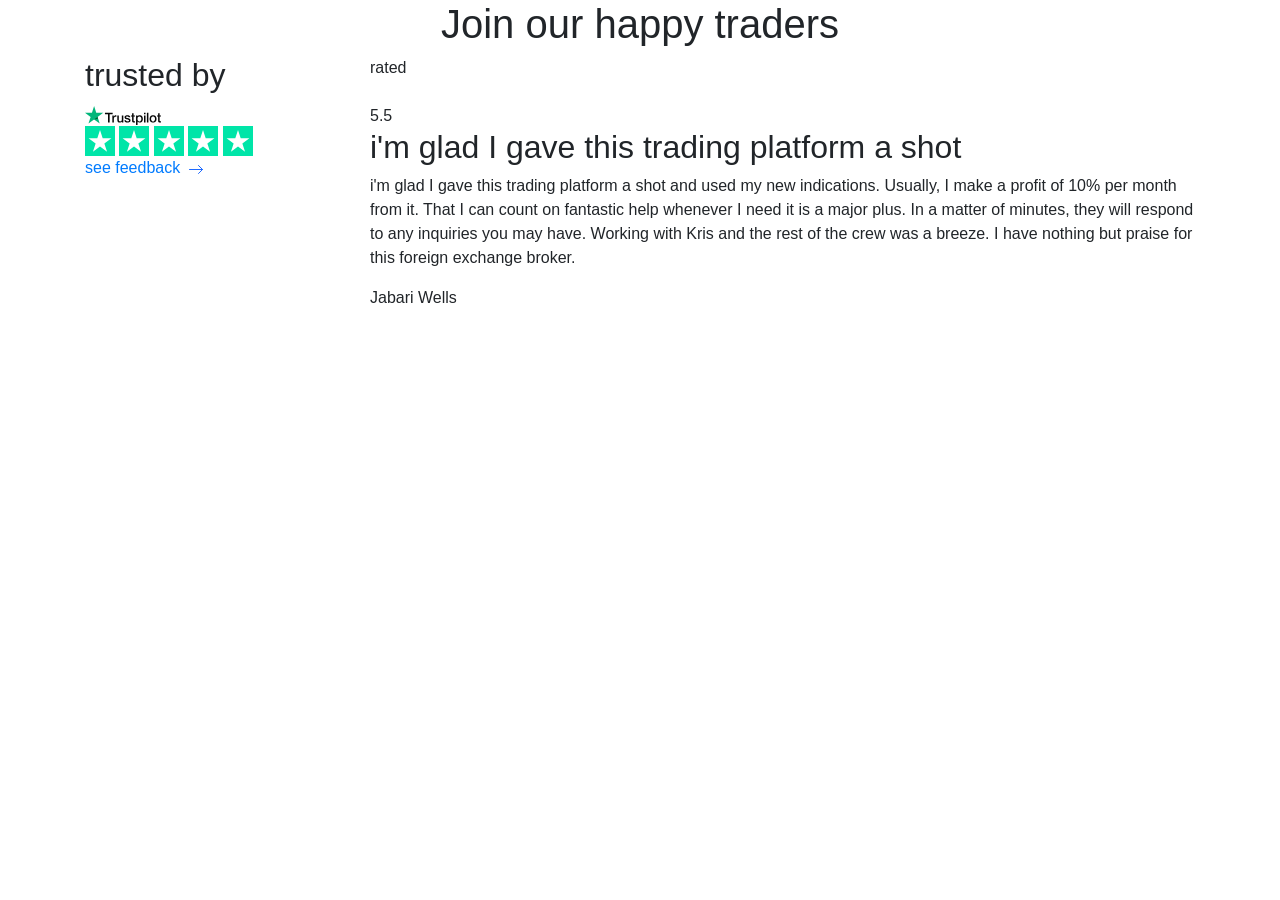
==== index.html @ 8ceee466 "test2" ====
<!DOCTYPE html>
<html lang="en">
<head>
    <meta charset="UTF-8">
    <meta http-equiv="X-UA-Compatible" content="IE=edge">
    <meta name="viewport" content="width=device-width, initial-scale=1.0">
    <title>Document</title>

    <link rel="stylesheet" href="https://cdn.jsdelivr.net/npm/bootstrap@4.6.2/dist/css/bootstrap.min.css"
    integrity="sha384-xOolHFLEh07PJGoPkLv1IbcEPTNtaed2xpHsD9ESMhqIYd0nLMwNLD69Npy4HI+N" crossorigin="anonymous" />

  <link rel="stylesheet" href="/owl.carousel.min.css">
  <link rel="stylesheet" href="/owl.theme.default.css">
  <link rel="stylesheet" href="css/style.css"/>
 
<body>


    
  <!--TESTIMONIALS-->
  <section class="main-testimonials section-padding">
    <header class="main-testimonials__header text-center container">
      <h1 class="main-testimonials__title">Join our <span class="accent-gradient-color">happy traders</span></h1>
    </header>

    <div class="container">
      <div class="row ">
        <div class="col-lg-3 col-md-4 order-xl-0 order-lg-0 order-md-0 order-1">
          <div class="main-testimonials__trustpilot">
            <h2 class="main-testimonials__trustpilot__title">
              trusted by
            </h2>


            <div class="main-testimonials__trustpilot-wrapper">
              <a class="main-testimonials__trustpilot-logo" href="#">
                <img src="./img/logo-trustpilot.svg" alt="logo company trustpilot" width="76" height="19">
              </a>

              <div class="main-testimonials__trustpilot-rating">
                <svg class="main-testimonials__trustpilot-icon" width="30" height="30" viewBox="0 0 30 30" fill="none"
                  xmlns="http://www.w3.org/2000/svg">
                  <rect width="30" height="30" fill="#00E5A8" />
                  <path
                    d="M15 4L17.6942 12.2918H26.4127L19.3593 17.4164L22.0534 25.7082L15 20.5836L7.94658 25.7082L10.6407 17.4164L3.58732 12.2918H12.3058L15 4Z"
                    fill="white" />
                </svg>
                <svg class="main-testimonials__trustpilot-icon" width="30" height="30" viewBox="0 0 30 30" fill="none"
                  xmlns="http://www.w3.org/2000/svg">
                  <rect width="30" height="30" fill="#00E5A8" />
                  <path
                    d="M15 4L17.6942 12.2918H26.4127L19.3593 17.4164L22.0534 25.7082L15 20.5836L7.94658 25.7082L10.6407 17.4164L3.58732 12.2918H12.3058L15 4Z"
                    fill="white" />
                </svg>
                <svg class="main-testimonials__trustpilot-icon" width="30" height="30" viewBox="0 0 30 30" fill="none"
                  xmlns="http://www.w3.org/2000/svg">
                  <rect width="30" height="30" fill="#00E5A8" />
                  <path
                    d="M15 4L17.6942 12.2918H26.4127L19.3593 17.4164L22.0534 25.7082L15 20.5836L7.94658 25.7082L10.6407 17.4164L3.58732 12.2918H12.3058L15 4Z"
                    fill="white" />
                </svg>
                <svg class="main-testimonials__trustpilot-icon" width="30" height="30" viewBox="0 0 30 30" fill="none"
                  xmlns="http://www.w3.org/2000/svg">
                  <rect width="30" height="30" fill="#00E5A8" />
                  <path
                    d="M15 4L17.6942 12.2918H26.4127L19.3593 17.4164L22.0534 25.7082L15 20.5836L7.94658 25.7082L10.6407 17.4164L3.58732 12.2918H12.3058L15 4Z"
                    fill="white" />
                </svg>
                <svg class="main-testimonials__trustpilot-icon" width="30" height="30" viewBox="0 0 30 30" fill="none"
                  xmlns="http://www.w3.org/2000/svg">
                  <rect width="30" height="30" fill="#00E5A8" />
                  <path
                    d="M15 4L17.6942 12.2918H26.4127L19.3593 17.4164L22.0534 25.7082L15 20.5836L7.94658 25.7082L10.6407 17.4164L3.58732 12.2918H12.3058L15 4Z"
                    fill="white" />
                </svg>
              </div>

            </div>

            <a class="main-testimonials__trustpilot-link" href="#">see feedback

              <svg class="main-testimonials__trustpilot-arrow-right" width="21" height="21" viewBox="0 0 21 21"
                fill="none" xmlns="http://www.w3.org/2000/svg">
                <path d="M13.5 6.49707L17.5 10.4991L13.5 14.5001" stroke="#1E6AFF" stroke-linecap="round"
                  stroke-linejoin="round" />
                <path d="M4.5 10.5H17.5" stroke="#1E6AFF" stroke-linecap="round" stroke-linejoin="round" />
              </svg>

            </a>
          </div>

        </div>

        <div class="col-lg-9 col-md-8 order-xl-1 order-lg-1 order-md-1 order-0">
          <div class="main-testimonials__feedback owl-theme owl-carousel owl-drag">
            <div class="main-testimonials__slide">

              <div class="main-testimonials__slide-rating">
                <span class="main-testimonials__slide-rating-text">rated</span>
                <div class="main-testimonials__slide-stars">
                  <svg width="16" height="16">
                    <use href="/symbol-defs.svg#icon-star-gold"></use>
                  </svg>
                  <svg width="16" height="16">
                    <use href="/symbol-defs.svg#icon-star-gold"></use>
                  </svg>
                  <svg width="16" height="16">
                    <use href="/symbol-defs.svg#icon-star-gold"></use>
                  </svg>
                  <svg width="16" height="16">
                    <use href="/symbol-defs.svg#icon-star-gold"></use>
                  </svg>
                  <svg width="16" height="16">
                    <use href="/symbol-defs.svg#icon-star-gold"></use>
                  </svg>


                </div>
                <span class="main-testimonials__slide-grade">5.5</span>
              </div>

              <div class="main-testimonials__slide-header mb-2">

                <h2 class="main-testimonials__slide-title">
                  i'm glad I gave this trading platform a shot
                </h2>
              </div>

              <div class="main-testimonials__slide-body">
                <p class="main-testimonials__slide-text">
                  i'm glad I gave this trading platform a shot and used my new indications. Usually, I make a profit of
                  10%
                  per month from it. That I can count on fantastic help whenever I need it is a major plus. In a matter
                  of
                  minutes, they will respond to any inquiries you may have. Working with Kris and the rest of the crew
                  was
                  a breeze. I have nothing but praise for this foreign exchange broker.
                </p>
                <p class="main-testimonials__user-name mb-2">Jabari Wells</p>
              </div>

            </div>

            <div class="main-testimonials__slide">
              <div class="main-testimonials__slide-rating">
                <span class="main-testimonials__slide-rating-text">rated</span>
                <div class="main-testimonials__slide-stars">
                  <svg width="16" height="16">
                    <use href="/symbol-defs.svg#icon-star-gold"></use>
                  </svg>
                  <svg width="16" height="16">
                    <use href="/symbol-defs.svg#icon-star-gold"></use>
                  </svg>
                  <svg width="16" height="16">
                    <use href="/symbol-defs.svg#icon-star-gold"></use>
                  </svg>
                  <svg width="16" height="16">
                    <use href="/symbol-defs.svg#icon-star-gold"></use>
                  </svg>
                  <svg width="16" height="16">
                    <use href="/symbol-defs.svg#icon-star-gold"></use>
                  </svg>


                </div>
                <span class="main-testimonials__slide-grade">5.5</span>
              </div>

              <div class="main-testimonials__slide-header mb-2">
                <h2 class="main-testimonials__slide-title">
                  i'm glad I gave this trading platform a shot
                </h2>

              </div>

              <div class="main-testimonials__slide-body">
                <p class="main-testimonials__slide-text">
                  It offers great services and tools.
                  I used it for about three or four months and enjoyed it well, but I ran into some issues that
                  shouldn't
                  be on such a platform. My problems were with customer service, they didn't respond quickly when I
                  needed
                  them and the problem wasn't properly resolved. The second problem is that the withdrawals were good in
                  the beginning. I hope that such a wonderful winning platform will solve these problems.
                </p>
                <p class="main-testimonials__user-name mb-2">Marquis Clarke</p>
              </div>
            </div>

            <div class="main-testimonials__slide">
              <div class="main-testimonials__slide-rating">
                <span class="main-testimonials__slide-rating-text">rated</span>
                <div class="main-testimonials__slide-stars">
                  <svg width="16" height="16">
                    <use href="/symbol-defs.svg#icon-star-gold"></use>
                  </svg>
                  <svg width="16" height="16">
                    <use href="/symbol-defs.svg#icon-star-gold"></use>
                  </svg>
                  <svg width="16" height="16">
                    <use href="/symbol-defs.svg#icon-star-gold"></use>
                  </svg>
                  <svg width="16" height="16">
                    <use href="/symbol-defs.svg#icon-star-gold"></use>
                  </svg>
                  <svg width="16" height="16">
                    <use href="/symbol-defs.svg#icon-star-gold"></use>
                  </svg>


                </div>
                <span class="main-testimonials__slide-grade">5.5</span>
              </div>

              <div class="main-testimonials__slide-header mb-2">
                <h2 class="main-testimonials__slide-title">
                  Excellent trading platform.
                </h2>
              </div>

              <div class="main-testimonials__slide-body">
                <p class="main-testimonials__slide-text">
                  Especially appropriate for beginners. In the social trading system, you select a trader or traders,
                  link
                  to the account, and all of the traders are copied to your account. Of course, commissions are levied
                  on
                  such transactions. But it's worthwhile. All expenditures are covered by the profit gained from
                  duplicating trades on the platform)).
                </p>
                <p class="main-testimonials__user-name mb-2">Annabelle Adams</p>
              </div>
            </div>

            <div class="main-testimonials__slide">
              <div class="main-testimonials__slide-rating">
                <span class="main-testimonials__slide-rating-text">rated</span>
                <div class="main-testimonials__slide-stars">
                  <svg width="16" height="16">
                    <use href="/symbol-defs.svg#icon-star-gold"></use>
                  </svg>
                  <svg width="16" height="16">
                    <use href="/symbol-defs.svg#icon-star-gold"></use>
                  </svg>
                  <svg width="16" height="16">
                    <use href="/symbol-defs.svg#icon-star-gold"></use>
                  </svg>
                  <svg width="16" height="16">
                    <use href="/symbol-defs.svg#icon-star-gold"></use>
                  </svg>
                  <svg width="16" height="16">
                    <use href="/symbol-defs.svg#icon-star-gold"></use>
                  </svg>


                </div>
                <span class="main-testimonials__slide-grade">5.5</span>
              </div>

              <div class="main-testimonials__slide-header mb-2">
                <h2 class="main-testimonials__slide-title">
                  I'm happy with its services.
                </h2>
              </div>

              <div class="main-testimonials__slide-body">
                <p class="main-testimonials__slide-text">

                  I'm happy with its services, which include a state-of-the-art trading platform and an account manager
                  who is always available to help traders with advice and technical services.
                </p>
                <p class="main-testimonials__user-name mb-2">Matthew</p>
              </div>
            </div>

            <div class="main-testimonials__slide">

              <div class="main-testimonials__slide-rating">
                <span class="main-testimonials__slide-rating-text">rated</span>
                <div class="main-testimonials__slide-stars">
                  <svg width="16" height="16">
                    <use href="/symbol-defs.svg#icon-star-gold"></use>
                  </svg>
                  <svg width="16" height="16">
                    <use href="/symbol-defs.svg#icon-star-gold"></use>
                  </svg>
                  <svg width="16" height="16">
                    <use href="/symbol-defs.svg#icon-star-gold"></use>
                  </svg>
                  <svg width="16" height="16">
                    <use href="/symbol-defs.svg#icon-star-gold"></use>
                  </svg>
                  <svg width="16" height="16">
                    <use href="/symbol-defs.svg#icon-star-gold"></use>
                  </svg>


                </div>
                <span class="main-testimonials__slide-grade">5.5</span>
              </div>

              <div class="main-testimonials__slide-header mb-2">
                <h2 class="main-testimonials__slide-title">
                  pro analytics
                </h2>
  
              </div>

              <div class="main-testimonials__slide-body">
                <p class="main-testimonials__slide-text">

                  I have two accounts here, I use one to test different strategies I can find, and the other one I use to
                  trade manually. The spread is pretty good, it works for my strategy. The most important thing for me is
                  the ability to withdraw my profit which they have allowed me to do irrespective of the amount, with no
                  delays
                </p>
                <p class="main-testimonials__user-name mb-2">Christopher Lee</p>
              </div>
 
            </div>

            <div class="main-testimonials__slide">
              <div class="main-testimonials__slide-rating">
                <span class="main-testimonials__slide-rating-text">rated</span>
                <div class="main-testimonials__slide-stars">
                  <svg width="16" height="16">
                    <use href="/symbol-defs.svg#icon-star-gold"></use>
                  </svg>
                  <svg width="16" height="16">
                    <use href="/symbol-defs.svg#icon-star-gold"></use>
                  </svg>
                  <svg width="16" height="16">
                    <use href="/symbol-defs.svg#icon-star-gold"></use>
                  </svg>
                  <svg width="16" height="16">
                    <use href="/symbol-defs.svg#icon-star-gold"></use>
                  </svg>
                  <svg width="16" height="16">
                    <use href="/symbol-defs.svg#icon-star-gold"></use>
                  </svg>


                </div>
                <span class="main-testimonials__slide-grade">5.5</span>
              </div>
          
              <div class="main-testimonials__slide-header mb-2">
                <h2 class="main-testimonials__slide-title">
                  Adro is the best
                </h2>
              </div>
         
              <div class="main-testimonials__slide-body">
                <p class="main-testimonials__slide-text">
                  Bitcoin is not a luxury, it is a necessity for survival of our society...Adro is the best way to play
                  this trend. Being a Bitcoin trader, I know how difficult it is to move the market up or down and Adro
                  will definitely help you with this.
                </p>
                <p class="main-testimonials__user-name mb-2">Nicolò Orlando</p>
              </div>
            </div>

            <div class="main-testimonials__slide">
              <div class="main-testimonials__slide-rating">
                <span class="main-testimonials__slide-rating-text">rated</span>
                <div class="main-testimonials__slide-stars">
                  <svg width="16" height="16">
                    <use href="/symbol-defs.svg#icon-star-gold"></use>
                  </svg>
                  <svg width="16" height="16">
                    <use href="/symbol-defs.svg#icon-star-gold"></use>
                  </svg>
                  <svg width="16" height="16">
                    <use href="/symbol-defs.svg#icon-star-gold"></use>
                  </svg>
                  <svg width="16" height="16">
                    <use href="/symbol-defs.svg#icon-star-gold"></use>
                  </svg>
                  <svg width="16" height="16">
                    <use href="/symbol-defs.svg#icon-star-gold"></use>
                  </svg>


                </div>
                <span class="main-testimonials__slide-grade">5.5</span>
              </div>

              <div class="main-testimonials__slide-header mb-2">
                          
              <h2 class="main-testimonials__slide-title">
                Highly recommended!
              </h2>
              </div>
          
              <div class="main-testimonials__slide-body">
                <p class="main-testimonials__slide-text">
                  I really like the conditions offered and the company`s attitude toward clients.
                </p>
                <p class="main-testimonials__user-name mb-2">Aamiyah Suttle</p>
              </div>

             
            </div>
            
            <div class="main-testimonials__slide">
              <div class="main-testimonials__slide-rating">
                <span class="main-testimonials__slide-rating-text">rated</span>
                <div class="main-testimonials__slide-stars">
                  <svg width="16" height="16">
                    <use href="/symbol-defs.svg#icon-star-gold"></use>
                  </svg>
                  <svg width="16" height="16">
                    <use href="/symbol-defs.svg#icon-star-gold"></use>
                  </svg>
                  <svg width="16" height="16">
                    <use href="/symbol-defs.svg#icon-star-gold"></use>
                  </svg>
                  <svg width="16" height="16">
                    <use href="/symbol-defs.svg#icon-star-gold"></use>
                  </svg>
                  <svg width="16" height="16">
                    <use href="/symbol-defs.svg#icon-star-gold"></use>
                  </svg>


                </div>
                <span class="main-testimonials__slide-grade">5.5</span>
              </div>

              <div class="main-testimonials__slide-header mb-2">
                   
              <h2 class="main-testimonials__slide-title">
                Amazing
              </h2>
              </div>
          

              <div class="main-testimonials__slide-body">
                <p class="main-testimonials__slide-text">
                  AdroFx offers the best service on the market, had no problems here so far.
                </p>
                <p class="main-testimonials__user-name mb-2">lidkase dlakova</p>
              </div>
            </div>
          </div>
        </div>
      </div>
    </div>
  </section>




    

  <script src="https://cdnjs.cloudflare.com/ajax/libs/jquery/3.6.0/jquery.min.js"></script>

  <script src="https://cdn.jsdelivr.net/npm/bootstrap@4.5.3/dist/js/bootstrap.min.js"
    integrity="sha384-w1Q4orYjBQndcko6MimVbzY0tgp4pWB4lZ7lr30WKz0vr/aWKhXdBNmNb5D92v7s"
    crossorigin="anonymous"></script>

  <script src="/owl.carousel.min.js"></script>
  <script>
    $(document).ready(function () {
      $(".owl-carousel").owlCarousel({
        items: 1,
        autoplay: true,
        nav: true,
        autoplayTimeout: 5000,
        autoplayHoverPause: true,
        URLhashListener: true,
        autoplayHoverPause: true,
        startPosition: "URLHash",
        dots: false,
        margin: 20,
        navText: [
          "<span role='img' class='feedback-carousel arrow-left-short'></span>",
          "<span role='img' class='feedback-carousel arrow-right-short'></span>",
        ],
        responsive: {
          0: {
            items: 1,
            nav: false,
            dots: true,
          },

          320: {
            items: 1,
            nav: false,
            dots: true,
          },

          575: {
            items: 1,
            nav: false,
            dots: true,
          },

          768: {
            items: 1,
            nav: false,
            dots: true,
          },

          991: {
            items: 1,
            nav: false,
            dots: true,
          },

          1024: {
            items: 1,
            nav: true,
            dots: false,
          }

        },
      });

    })



  </script>
    
</body>
</html>
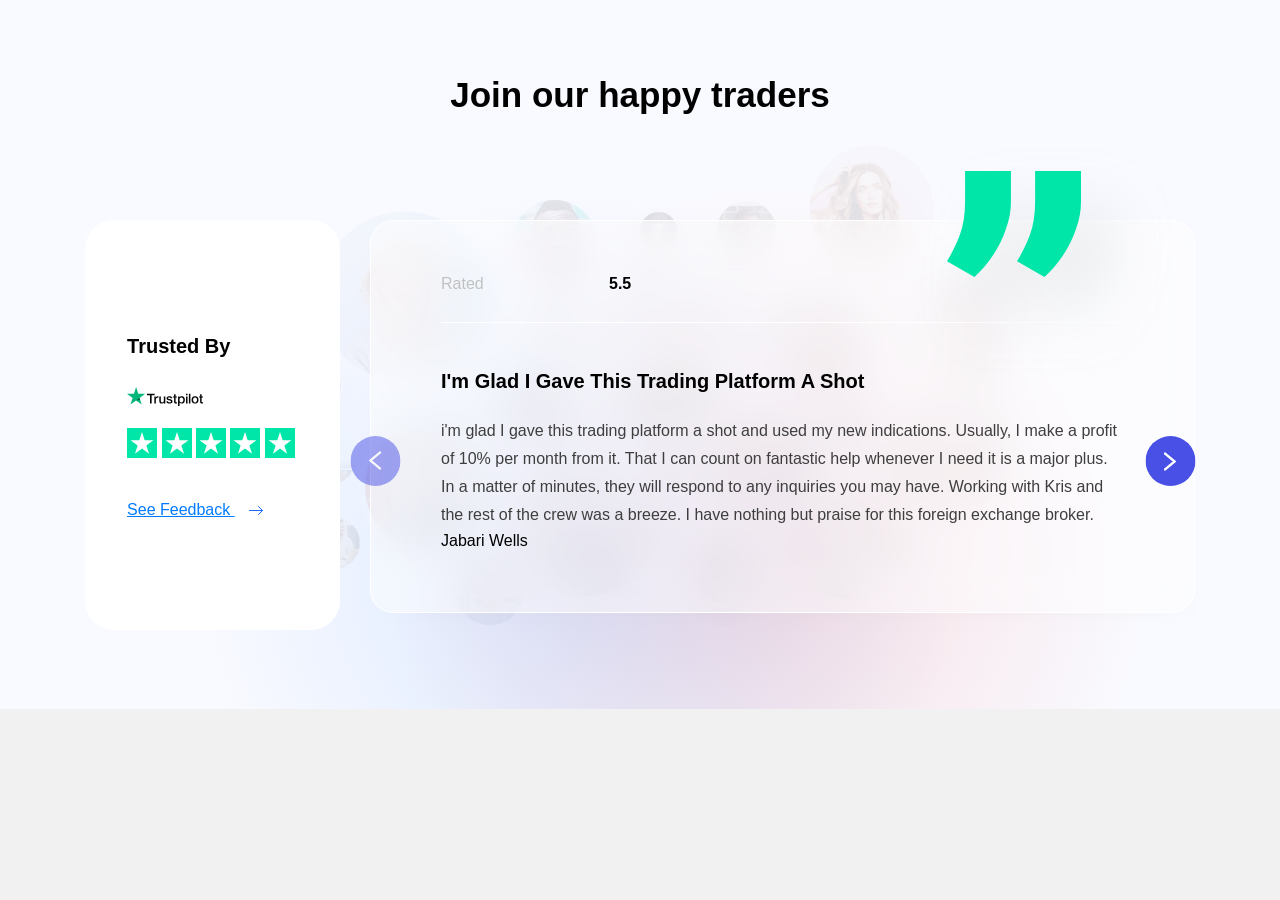
==== commit 757309fb: "test5" ====
--- a/index.html
+++ b/index.html
@@ -9,8 +9,8 @@
     <link rel="stylesheet" href="https://cdn.jsdelivr.net/npm/bootstrap@4.6.2/dist/css/bootstrap.min.css"
     integrity="sha384-xOolHFLEh07PJGoPkLv1IbcEPTNtaed2xpHsD9ESMhqIYd0nLMwNLD69Npy4HI+N" crossorigin="anonymous" />
 
-  <link rel="stylesheet" href="/owl.carousel.min.css">
-  <link rel="stylesheet" href="/owl.theme.default.css">
+  <link rel="stylesheet" href="owl.carousel.min.css">
+  <link rel="stylesheet" href="owl.theme.default.css">
   <link rel="stylesheet" href="css/style.css"/>
  
 <body>
@@ -453,7 +453,6 @@
     
 
   <script src="https://cdnjs.cloudflare.com/ajax/libs/jquery/3.6.0/jquery.min.js"></script>
-
   <script src="https://cdn.jsdelivr.net/npm/bootstrap@4.5.3/dist/js/bootstrap.min.js"
     integrity="sha384-w1Q4orYjBQndcko6MimVbzY0tgp4pWB4lZ7lr30WKz0vr/aWKhXdBNmNb5D92v7s"
     crossorigin="anonymous"></script>
--- a/css/style.css
+++ b/css/style.css
@@ -0,0 +1,436 @@
+@import url("https://fonts.googleapis.com/css2?family=Roboto:wght@100;300;400;500;700&display=swap");
+
+body {
+    font-size: 16px;
+    line-height: 24px;
+    font-family: "Roboto", sans-serif;
+    font-weight: 400;
+    color: #010101;
+    background-color: #f1f1f1;
+}
+
+
+:root {
+    --main-blue-gradient: linear-gradient(93.51deg, #0E51FD 3.75%, #65BDFD 129.59%);
+}
+
+html {
+    box-sizing: border-box;
+}
+
+*,
+*::before,
+*::after {
+    box-sizing: inherit;
+}
+
+/* 
+ double -slider   */
+
+/* .tab-content>.active,
+.tab-pane,
+.owl-carousel.owl-loaded {
+    display: flex;
+    justify-content: center;
+    align-items: center;
+} */
+
+h1,
+h2,
+h3 {
+    font-weight: 700;
+}
+
+h1,
+h2,
+h3,
+p {
+    margin: 0;
+}
+
+
+
+.section-padding {
+    padding: 70px 0;
+}
+
+
+.main-testimonials {
+    background: url('../img/testimmomials-bg-img.png'),
+        radial-gradient(383px 383px at 45% 63%, #0e6efd22 0%, rgba(14, 111, 253, 0) 100%),
+        radial-gradient(383px 383px at 60% 63%, #e7212822 0%, rgba(14, 111, 253, 0) 100%),
+        #F9FAFF;
+    background-repeat: no-repeat;
+    background-position: center top 120px;
+
+}
+
+.main-testimonials__slide {
+    position: relative;
+    display: flex;
+    flex-direction: column;
+    justify-content: center;
+
+    min-height: 393px;
+    background-color: rgba(255, 255, 255, 0.48);
+    box-shadow: 10px 10px 30px -20px rgba(201, 201, 201, 0.2);
+    border-radius: 23px;
+    padding: 50px 70px;
+
+    backdrop-filter: blur(20px);
+    border: 1px solid #fff;
+}
+
+.main-testimonials__slide-title,
+.main-testimonials__user-name {
+    text-transform: capitalize;
+}
+
+.main-testimonials__title {
+    font-size: clamp(1.50rem, calc(1.23rem + 1.34vw), 2.19rem);
+    line-height: 50px;
+}
+
+.main-testimonials__slide::before {
+    position: absolute;
+    top: -50px;
+    left: 70%;
+
+    display: block;
+    content: "";
+
+    width: 134px;
+    height: 106px;
+
+    background-image: url('../icons/icon-quotes.svg');
+    background-repeat: no-repeat;
+    background-position: center left;
+    background-size: auto;
+
+    filter: drop-shadow(28px 40px 30px rgba(185, 185, 185, 0.3));
+    z-index: 100;
+}
+
+.main-testimonials__slide-title {
+    font-size: 1.25rem;
+    line-height: 36px;
+    font-weight: 700;
+    margin-bottom: 10px;
+}
+
+.main-testimonials__description {
+    color: #A1A1A1;
+}
+
+.main-testimonials__slide-text {
+    line-height: 28px;
+    color: #3e3e3e;
+ 
+}
+
+.main-testimonials__trustpilot {
+    display: flex;
+    flex-direction: column;
+    justify-content: center;
+    align-items: stretch;
+    background-color:#fff;
+    border-radius: 29px;
+    padding: 16.5%;
+    height: 79%;
+ 
+    margin-top: 100px;
+}
+
+.main-testimonials__trustpilot__title {
+    font-size: 1.25rem;
+    line-height: 36px;
+    text-transform: capitalize;
+    margin-bottom: 20px;
+}
+
+.main-testimonials__trustpilot-logo {
+    display: block;
+    margin-bottom: 20px;
+}
+
+.main-testimonials__trustpilot-arrow-right {
+    transform: translateX(10px);
+    transition: all .2s ease-in;
+}
+
+.main-testimonials__trustpilot-link {
+    text-decoration: underline;
+    text-transform: capitalize;
+}
+
+.main-testimonials__trustpilot-link:hover .main-testimonials__trustpilot-arrow-right,
+.main-testimonials__trustpilot-link:focus .main-testimonials__trustpilot-arrow-right {
+    text-decoration: underline;
+    transform: translateX(15px);
+}
+
+.main-testimonials__trustpilot-rating {
+    margin-bottom: 40px;
+}
+
+.main-testimonials__feedback .arrow-left-short,
+.main-testimonials__feedback .arrow-right-short {
+    position: absolute;
+    background-repeat: no-repeat;
+    background-position: center;
+    background-size: 13px;
+}
+
+
+.main-testimonials__feedback {
+    position: relative;
+}
+
+
+.main-testimonials__slide-header {
+    border-top: 1px solid #fff;
+    padding-top: 40px;
+}
+ 
+.main-testimonials__slide-rating {
+    max-width: 200px;
+     display: grid;
+     grid-template-columns:40px 100px 30px ;
+     align-items: center;
+     gap: 14px;
+     padding-bottom: 26px;
+}
+
+.main-testimonials__slide-rating-text {
+    color:#C1C1C1 ;
+    text-transform: capitalize;
+}
+ 
+
+.main-testimonials__slide-stars {
+    display: grid;
+    grid-template-columns: repeat(5,1fr);
+}
+
+.main-testimonials__slide-grade {
+    font-weight: 700;
+}
+
+
+.main-testimonials__feedback .owl-nav {
+    position: absolute;
+    top: 60%;
+    left: 50%;
+    transform: translate(-50%, -50%);
+
+    display: block;
+    width: 100%;
+    margin: 0;
+
+    z-index: 10;
+}
+
+.main-testimonials__feedback .feedback-carousel {
+    display: block;
+    width: 50px;
+    height: 50px;
+
+    background-color: #4850E5;
+    border-radius: 100%;
+    z-index: 11;
+}
+
+.main-testimonials__feedback .arrow-left-short {
+    left: -20px;
+    background-image: url('../icons/icon-arrow.svg');
+    transform: rotate(-180deg);
+}
+
+.main-testimonials__feedback .arrow-right-short {
+    right: 0;
+    background-image: url('../icons/icon-arrow.svg');
+}
+
+.main-testimonials__feedback.owl-theme .owl-dots .owl-dot span {
+    width: 17px;
+    height: 17px;
+}
+
+.main-testimonials__feedback.owl-theme .owl-dots .owl-dot.active span,
+.main-testimonials__feedback.owl-theme .owl-dots .owl-dot:hover span {
+    background: #4850E5;
+}
+
+.main-testimonials__feedback.owl-theme .owl-dots .owl-dot span {
+    background: #303030;
+}
+
+.owl-carousel .owl-stage-outer {padding: 100px 0 0;}
+
+
+@media (max-width: 1198px) {
+
+    .main-testimonials__wrapper {
+        grid-template-columns: 250px 660px;
+    }
+
+    .main-testimonials__trustpilot-icon {
+        width: 20px;
+        height: 20px;
+    }
+
+    .main-testimonials__trustpilot {
+        padding: 60px 40px;
+        height: 100%;
+    }
+
+}
+
+@media (max-width:991.98px) {
+    .main-testimonials__slide {
+        padding: 80px 50px 50px;
+    }
+
+    .main-testimonials__feedback .owl-stage-outer {
+        padding: 70px 0 0;
+    }
+
+    .main-testimonials__slide::before {
+        left: 40%;
+    }
+
+    .main-testimonials__slide-title {
+        font-size: 1.125rem;
+        line-height: 27px;
+    }
+
+    .main-testimonials__trustpilot {
+        height: 345px;
+        padding: 80px 40px;
+        margin-top: 23px;
+    }
+
+    .main-testimonials__header {
+        margin-bottom: 100px;
+    }
+
+    .main-testimonials__feedback .owl-nav {
+        top: 20%;
+    }
+
+    /* .item-allpips {
+        width: 100%;
+    } */
+
+
+
+}
+
+@media (max-width: 767.98px) {
+    .main-testimonials__wrapper {
+        display: flex;
+        flex-direction: column;
+        justify-content: center;
+        align-items: center;
+    }
+
+    .main-testimonials__feedback.owl-theme .owl-dots {
+        position: absolute;
+        bottom: calc(-65% + 1vw);
+        left: 50%;
+        transform: translate(-50%, -50%);
+    }
+
+
+    .main-testimonials__trustpilot {
+        display: grid;
+        grid-template-columns: 1fr 1fr;
+        grid-template-rows: auto auto;
+        align-items: center;
+    }
+
+    .main-testimonials__trustpilot {
+        margin-top: 10px;
+        height: 100%;
+        padding: 50px;
+    }
+
+    .main-testimonials__trustpilot-rating,
+    .main-testimonials__trustpilot-logo,
+    .main-testimonials__trustpilot__title {
+        margin: 0;
+    }
+
+        .account-types-carousel__allpips-item {
+        width: 100%;
+    } 
+
+
+ 
+}
+
+@media (max-width: 575.98px) {
+    .main-testimonials {
+        background-position: center top 50px;
+    }
+
+    .main-testimonials__header {
+        margin-bottom: 50px;
+    }
+
+    .main-testimonials__slide {
+        padding: 80px 20px 20px;
+    }
+
+    .main-testimonials__trustpilot,
+    .main-testimonials__slide {
+        border-radius: 15px;
+    }
+
+    .main-testimonials__trustpilot-link {
+        grid-column-end: span 2;
+    }
+
+
+    .main-testimonials__slide-title {
+        font-size: 1rem;
+        line-height: 20px;
+        margin-bottom: 1rem;
+    }
+
+    .main-testimonials__trustpilot__title,
+    .main-testimonials__slide-text {
+        font-size: 0.813rem;
+        line-height: 21px;
+    }
+
+    .main-testimonials__trustpilot {
+        padding: 20px;
+    }
+
+    .main-testimonials__trustpilot {
+        grid-template-columns: repeat(2, 1fr);
+        column-gap: 15px;
+    }
+
+
+
+}
+
+@media (max-width: 375px) {
+    .main-testimonials__trustpilot-link {
+        margin-top: 15px;
+    }
+
+    .main-testimonials__feedback.owl-theme .owl-dots .owl-dot span {
+        width: 15px;
+        height: 15px;
+    }
+}
+
+@media (max-width: 320px) {
+    .main-testimonials__feedback.owl-theme .owl-dots {
+        bottom: -55%;
+    }
+
+}
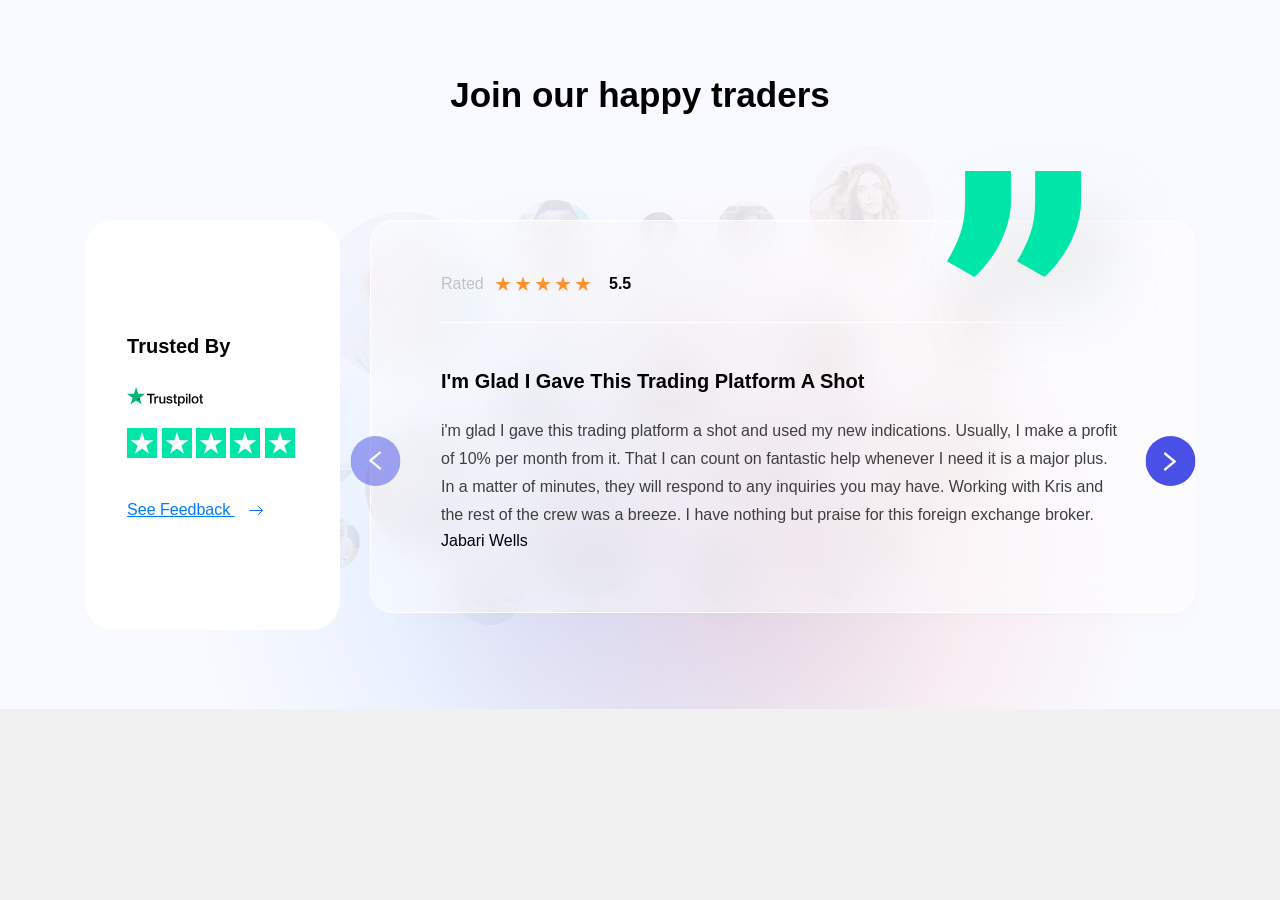
==== commit 1278b251: "tet8" ====
--- a/index.html
+++ b/index.html
@@ -9,8 +9,8 @@
     <link rel="stylesheet" href="https://cdn.jsdelivr.net/npm/bootstrap@4.6.2/dist/css/bootstrap.min.css"
     integrity="sha384-xOolHFLEh07PJGoPkLv1IbcEPTNtaed2xpHsD9ESMhqIYd0nLMwNLD69Npy4HI+N" crossorigin="anonymous" />
 
-  <link rel="stylesheet" href="owl.carousel.min.css">
-  <link rel="stylesheet" href="owl.theme.default.css">
+  <link rel="stylesheet" href="css/owl.carousel.min.css">
+  <link rel="stylesheet" href="css/owl.theme.default.css">
   <link rel="stylesheet" href="css/style.css"/>
  
 <body>
@@ -99,19 +99,19 @@
                 <span class="main-testimonials__slide-rating-text">rated</span>
                 <div class="main-testimonials__slide-stars">
                   <svg width="16" height="16">
-                    <use href="/symbol-defs.svg#icon-star-gold"></use>
-                  </svg>
-                  <svg width="16" height="16">
-                    <use href="/symbol-defs.svg#icon-star-gold"></use>
-                  </svg>
-                  <svg width="16" height="16">
-                    <use href="/symbol-defs.svg#icon-star-gold"></use>
-                  </svg>
-                  <svg width="16" height="16">
-                    <use href="/symbol-defs.svg#icon-star-gold"></use>
-                  </svg>
-                  <svg width="16" height="16">
-                    <use href="/symbol-defs.svg#icon-star-gold"></use>
+                    <use href="./icons/symbol-defs.svg#icon-star-gold"></use>
+                  </svg>
+                  <svg width="16" height="16">
+                    <use href="./icons/symbol-defs.svg#icon-star-gold"></use>
+                  </svg>
+                  <svg width="16" height="16">
+                    <use href="./icons/symbol-defs.svg#icon-star-gold"></use>
+                  </svg>
+                  <svg width="16" height="16">
+                    <use href="./icons/symbol-defs.svg#icon-star-gold"></use>
+                  </svg>
+                  <svg width="16" height="16">
+                    <use href="./icons/symbol-defs.svg#icon-star-gold"></use>
                   </svg>
 
 
@@ -146,19 +146,19 @@
                 <span class="main-testimonials__slide-rating-text">rated</span>
                 <div class="main-testimonials__slide-stars">
                   <svg width="16" height="16">
-                    <use href="/symbol-defs.svg#icon-star-gold"></use>
-                  </svg>
-                  <svg width="16" height="16">
-                    <use href="/symbol-defs.svg#icon-star-gold"></use>
-                  </svg>
-                  <svg width="16" height="16">
-                    <use href="/symbol-defs.svg#icon-star-gold"></use>
-                  </svg>
-                  <svg width="16" height="16">
-                    <use href="/symbol-defs.svg#icon-star-gold"></use>
-                  </svg>
-                  <svg width="16" height="16">
-                    <use href="/symbol-defs.svg#icon-star-gold"></use>
+                    <use href="./icons/symbol-defs.svg#icon-star-gold"></use>
+                  </svg>
+                  <svg width="16" height="16">
+                    <use href="./icons/symbol-defs.svg#icon-star-gold"></use>
+                  </svg>
+                  <svg width="16" height="16">
+                    <use href="./icons/symbol-defs.svg#icon-star-gold"></use>
+                  </svg>
+                  <svg width="16" height="16">
+                    <use href="./icons/symbol-defs.svg#icon-star-gold"></use>
+                  </svg>
+                  <svg width="16" height="16">
+                    <use href="./icons/symbol-defs.svg#icon-star-gold"></use>
                   </svg>
 
 
@@ -192,19 +192,19 @@
                 <span class="main-testimonials__slide-rating-text">rated</span>
                 <div class="main-testimonials__slide-stars">
                   <svg width="16" height="16">
-                    <use href="/symbol-defs.svg#icon-star-gold"></use>
-                  </svg>
-                  <svg width="16" height="16">
-                    <use href="/symbol-defs.svg#icon-star-gold"></use>
-                  </svg>
-                  <svg width="16" height="16">
-                    <use href="/symbol-defs.svg#icon-star-gold"></use>
-                  </svg>
-                  <svg width="16" height="16">
-                    <use href="/symbol-defs.svg#icon-star-gold"></use>
-                  </svg>
-                  <svg width="16" height="16">
-                    <use href="/symbol-defs.svg#icon-star-gold"></use>
+                    <use href="./icons/symbol-defs.svg#icon-star-gold"></use>
+                  </svg>
+                  <svg width="16" height="16">
+                    <use href="./icons/symbol-defs.svg#icon-star-gold"></use>
+                  </svg>
+                  <svg width="16" height="16">
+                    <use href="./icons/symbol-defs.svg#icon-star-gold"></use>
+                  </svg>
+                  <svg width="16" height="16">
+                    <use href="./icons/symbol-defs.svg#icon-star-gold"></use>
+                  </svg>
+                  <svg width="16" height="16">
+                    <use href="./icons/symbol-defs.svg#icon-star-gold"></use>
                   </svg>
 
 
@@ -236,19 +236,19 @@
                 <span class="main-testimonials__slide-rating-text">rated</span>
                 <div class="main-testimonials__slide-stars">
                   <svg width="16" height="16">
-                    <use href="/symbol-defs.svg#icon-star-gold"></use>
-                  </svg>
-                  <svg width="16" height="16">
-                    <use href="/symbol-defs.svg#icon-star-gold"></use>
-                  </svg>
-                  <svg width="16" height="16">
-                    <use href="/symbol-defs.svg#icon-star-gold"></use>
-                  </svg>
-                  <svg width="16" height="16">
-                    <use href="/symbol-defs.svg#icon-star-gold"></use>
-                  </svg>
-                  <svg width="16" height="16">
-                    <use href="/symbol-defs.svg#icon-star-gold"></use>
+                    <use href="./icons/symbol-defs.svg#icon-star-gold"></use>
+                  </svg>
+                  <svg width="16" height="16">
+                    <use href="./icons/symbol-defs.svg#icon-star-gold"></use>
+                  </svg>
+                  <svg width="16" height="16">
+                    <use href="./icons/symbol-defs.svg#icon-star-gold"></use>
+                  </svg>
+                  <svg width="16" height="16">
+                    <use href="./icons/symbol-defs.svg#icon-star-gold"></use>
+                  </svg>
+                  <svg width="16" height="16">
+                    <use href="./icons/symbol-defs.svg#icon-star-gold"></use>
                   </svg>
 
 
@@ -278,19 +278,19 @@
                 <span class="main-testimonials__slide-rating-text">rated</span>
                 <div class="main-testimonials__slide-stars">
                   <svg width="16" height="16">
-                    <use href="/symbol-defs.svg#icon-star-gold"></use>
-                  </svg>
-                  <svg width="16" height="16">
-                    <use href="/symbol-defs.svg#icon-star-gold"></use>
-                  </svg>
-                  <svg width="16" height="16">
-                    <use href="/symbol-defs.svg#icon-star-gold"></use>
-                  </svg>
-                  <svg width="16" height="16">
-                    <use href="/symbol-defs.svg#icon-star-gold"></use>
-                  </svg>
-                  <svg width="16" height="16">
-                    <use href="/symbol-defs.svg#icon-star-gold"></use>
+                    <use href="./icons/symbol-defs.svg#icon-star-gold"></use>
+                  </svg>
+                  <svg width="16" height="16">
+                    <use href="./icons/symbol-defs.svg#icon-star-gold"></use>
+                  </svg>
+                  <svg width="16" height="16">
+                    <use href="./icons/symbol-defs.svg#icon-star-gold"></use>
+                  </svg>
+                  <svg width="16" height="16">
+                    <use href="./icons/symbol-defs.svg#icon-star-gold"></use>
+                  </svg>
+                  <svg width="16" height="16">
+                    <use href="./icons/symbol-defs.svg#icon-star-gold"></use>
                   </svg>
 
 
@@ -323,19 +323,19 @@
                 <span class="main-testimonials__slide-rating-text">rated</span>
                 <div class="main-testimonials__slide-stars">
                   <svg width="16" height="16">
-                    <use href="/symbol-defs.svg#icon-star-gold"></use>
-                  </svg>
-                  <svg width="16" height="16">
-                    <use href="/symbol-defs.svg#icon-star-gold"></use>
-                  </svg>
-                  <svg width="16" height="16">
-                    <use href="/symbol-defs.svg#icon-star-gold"></use>
-                  </svg>
-                  <svg width="16" height="16">
-                    <use href="/symbol-defs.svg#icon-star-gold"></use>
-                  </svg>
-                  <svg width="16" height="16">
-                    <use href="/symbol-defs.svg#icon-star-gold"></use>
+                    <use href="./icons/symbol-defs.svg#icon-star-gold"></use>
+                  </svg>
+                  <svg width="16" height="16">
+                    <use href="./icons/symbol-defs.svg#icon-star-gold"></use>
+                  </svg>
+                  <svg width="16" height="16">
+                    <use href="./icons/symbol-defs.svg#icon-star-gold"></use>
+                  </svg>
+                  <svg width="16" height="16">
+                    <use href="./icons/symbol-defs.svg#icon-star-gold"></use>
+                  </svg>
+                  <svg width="16" height="16">
+                    <use href="./icons/symbol-defs.svg#icon-star-gold"></use>
                   </svg>
 
 
@@ -364,19 +364,19 @@
                 <span class="main-testimonials__slide-rating-text">rated</span>
                 <div class="main-testimonials__slide-stars">
                   <svg width="16" height="16">
-                    <use href="/symbol-defs.svg#icon-star-gold"></use>
-                  </svg>
-                  <svg width="16" height="16">
-                    <use href="/symbol-defs.svg#icon-star-gold"></use>
-                  </svg>
-                  <svg width="16" height="16">
-                    <use href="/symbol-defs.svg#icon-star-gold"></use>
-                  </svg>
-                  <svg width="16" height="16">
-                    <use href="/symbol-defs.svg#icon-star-gold"></use>
-                  </svg>
-                  <svg width="16" height="16">
-                    <use href="/symbol-defs.svg#icon-star-gold"></use>
+                    <use href="./icons/symbol-defs.svg#icon-star-gold"></use>
+                  </svg>
+                  <svg width="16" height="16">
+                    <use href="./icons/symbol-defs.svg#icon-star-gold"></use>
+                  </svg>
+                  <svg width="16" height="16">
+                    <use href="./icons/symbol-defs.svg#icon-star-gold"></use>
+                  </svg>
+                  <svg width="16" height="16">
+                    <use href="./icons/symbol-defs.svg#icon-star-gold"></use>
+                  </svg>
+                  <svg width="16" height="16">
+                    <use href="./icons/symbol-defs.svg#icon-star-gold"></use>
                   </svg>
 
 
@@ -406,19 +406,19 @@
                 <span class="main-testimonials__slide-rating-text">rated</span>
                 <div class="main-testimonials__slide-stars">
                   <svg width="16" height="16">
-                    <use href="/symbol-defs.svg#icon-star-gold"></use>
-                  </svg>
-                  <svg width="16" height="16">
-                    <use href="/symbol-defs.svg#icon-star-gold"></use>
-                  </svg>
-                  <svg width="16" height="16">
-                    <use href="/symbol-defs.svg#icon-star-gold"></use>
-                  </svg>
-                  <svg width="16" height="16">
-                    <use href="/symbol-defs.svg#icon-star-gold"></use>
-                  </svg>
-                  <svg width="16" height="16">
-                    <use href="/symbol-defs.svg#icon-star-gold"></use>
+                    <use href="./icons/symbol-defs.svg#icon-star-gold"></use>
+                  </svg>
+                  <svg width="16" height="16">
+                    <use href="./icons/symbol-defs.svg#icon-star-gold"></use>
+                  </svg>
+                  <svg width="16" height="16">
+                    <use href="./icons/symbol-defs.svg#icon-star-gold"></use>
+                  </svg>
+                  <svg width="16" height="16">
+                    <use href="./icons/symbol-defs.svg#icon-star-gold"></use>
+                  </svg>
+                  <svg width="16" height="16">
+                    <use href="./icons/symbol-defs.svg#icon-star-gold"></use>
                   </svg>
 
 
@@ -457,10 +457,10 @@
     integrity="sha384-w1Q4orYjBQndcko6MimVbzY0tgp4pWB4lZ7lr30WKz0vr/aWKhXdBNmNb5D92v7s"
     crossorigin="anonymous"></script>
 
-  <script src="/owl.carousel.min.js"></script>
+  <script src="js/owl.carousel.min.js"></script>
   <script>
     $(document).ready(function () {
-      $(".owl-carousel").owlCarousel({
+      $(".main-testimonials__feedback").owlCarousel({
         items: 1,
         autoplay: true,
         nav: true,
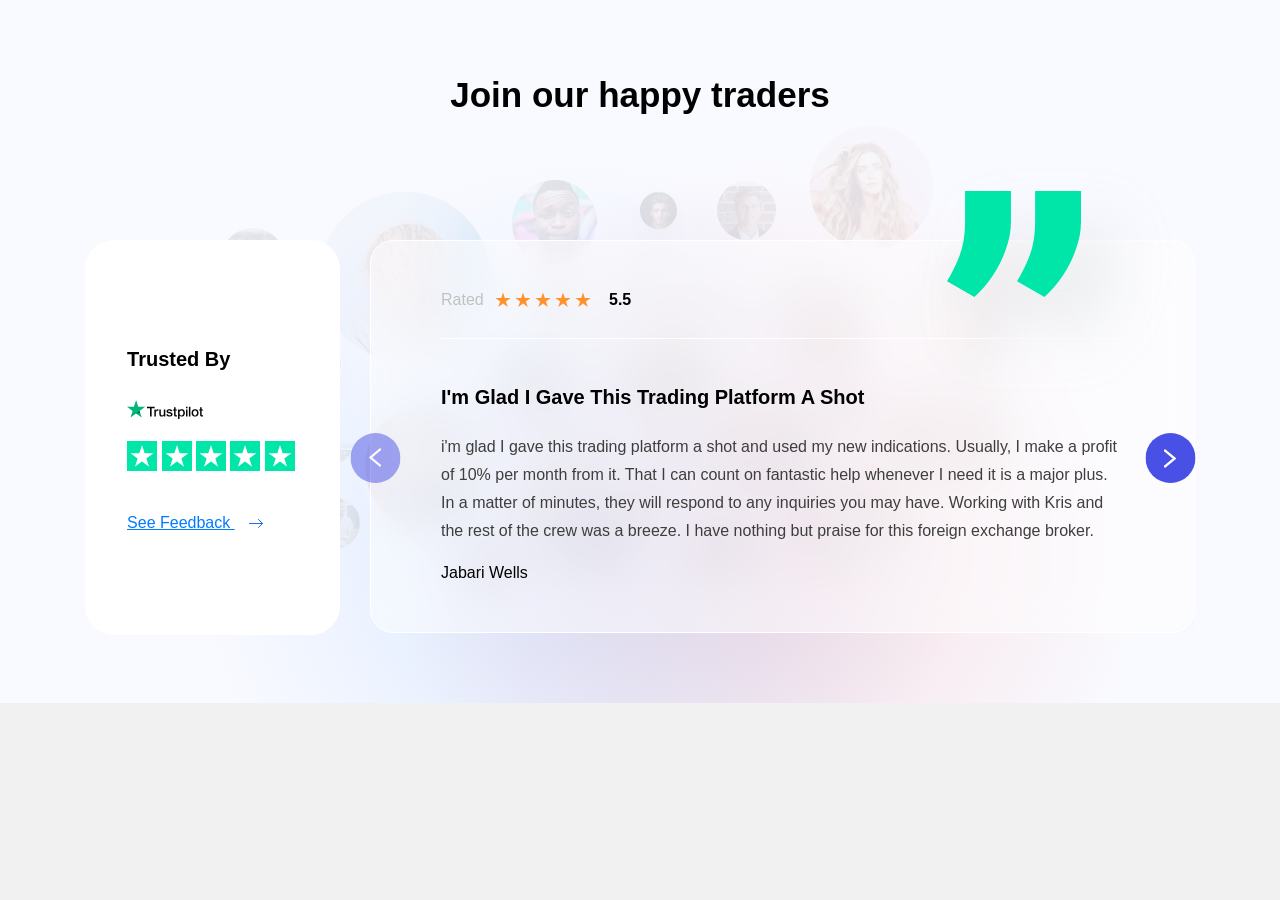
==== commit 7490b8d5: "test9" ====
--- a/index.html
+++ b/index.html
@@ -127,7 +127,7 @@
               </div>
 
               <div class="main-testimonials__slide-body">
-                <p class="main-testimonials__slide-text">
+                <p class="main-testimonials__slide-text mb-3">
                   i'm glad I gave this trading platform a shot and used my new indications. Usually, I make a profit of
                   10%
                   per month from it. That I can count on fantastic help whenever I need it is a major plus. In a matter
@@ -136,7 +136,7 @@
                   was
                   a breeze. I have nothing but praise for this foreign exchange broker.
                 </p>
-                <p class="main-testimonials__user-name mb-2">Jabari Wells</p>
+                <p class="main-testimonials__user-name">Jabari Wells</p>
               </div>
 
             </div>
@@ -174,7 +174,7 @@
               </div>
 
               <div class="main-testimonials__slide-body">
-                <p class="main-testimonials__slide-text">
+                <p class="main-testimonials__slide-text mb-3">
                   It offers great services and tools.
                   I used it for about three or four months and enjoyed it well, but I ran into some issues that
                   shouldn't
@@ -183,7 +183,7 @@
                   them and the problem wasn't properly resolved. The second problem is that the withdrawals were good in
                   the beginning. I hope that such a wonderful winning platform will solve these problems.
                 </p>
-                <p class="main-testimonials__user-name mb-2">Marquis Clarke</p>
+                <p class="main-testimonials__user-name  ">Marquis Clarke</p>
               </div>
             </div>
 
@@ -219,7 +219,7 @@
               </div>
 
               <div class="main-testimonials__slide-body">
-                <p class="main-testimonials__slide-text">
+                <p class="main-testimonials__slide-text mb-3">
                   Especially appropriate for beginners. In the social trading system, you select a trader or traders,
                   link
                   to the account, and all of the traders are copied to your account. Of course, commissions are levied
@@ -227,7 +227,7 @@
                   such transactions. But it's worthwhile. All expenditures are covered by the profit gained from
                   duplicating trades on the platform)).
                 </p>
-                <p class="main-testimonials__user-name mb-2">Annabelle Adams</p>
+                <p class="main-testimonials__user-name  ">Annabelle Adams</p>
               </div>
             </div>
 
@@ -262,13 +262,13 @@
                 </h2>
               </div>
 
-              <div class="main-testimonials__slide-body">
-                <p class="main-testimonials__slide-text">
+              <div class="main-testimonials__slide-body ">
+                <p class="main-testimonials__slide-text mb-3">
 
                   I'm happy with its services, which include a state-of-the-art trading platform and an account manager
                   who is always available to help traders with advice and technical services.
                 </p>
-                <p class="main-testimonials__user-name mb-2">Matthew</p>
+                <p class="main-testimonials__user-name  ">Matthew</p>
               </div>
             </div>
 
@@ -306,14 +306,14 @@
               </div>
 
               <div class="main-testimonials__slide-body">
-                <p class="main-testimonials__slide-text">
+                <p class="main-testimonials__slide-text mb-3">
 
                   I have two accounts here, I use one to test different strategies I can find, and the other one I use to
                   trade manually. The spread is pretty good, it works for my strategy. The most important thing for me is
                   the ability to withdraw my profit which they have allowed me to do irrespective of the amount, with no
                   delays
                 </p>
-                <p class="main-testimonials__user-name mb-2">Christopher Lee</p>
+                <p class="main-testimonials__user-name  ">Christopher Lee</p>
               </div>
  
             </div>
@@ -350,12 +350,12 @@
               </div>
          
               <div class="main-testimonials__slide-body">
-                <p class="main-testimonials__slide-text">
+                <p class="main-testimonials__slide-text mb-3">
                   Bitcoin is not a luxury, it is a necessity for survival of our society...Adro is the best way to play
                   this trend. Being a Bitcoin trader, I know how difficult it is to move the market up or down and Adro
                   will definitely help you with this.
                 </p>
-                <p class="main-testimonials__user-name mb-2">Nicolò Orlando</p>
+                <p class="main-testimonials__user-name  ">Nicolò Orlando</p>
               </div>
             </div>
 
@@ -392,10 +392,10 @@
               </div>
           
               <div class="main-testimonials__slide-body">
-                <p class="main-testimonials__slide-text">
+                <p class="main-testimonials__slide-text mb-3">
                   I really like the conditions offered and the company`s attitude toward clients.
                 </p>
-                <p class="main-testimonials__user-name mb-2">Aamiyah Suttle</p>
+                <p class="main-testimonials__user-name  ">Aamiyah Suttle</p>
               </div>
 
              
@@ -435,10 +435,10 @@
           
 
               <div class="main-testimonials__slide-body">
-                <p class="main-testimonials__slide-text">
+                <p class="main-testimonials__slide-text mb-3">
                   AdroFx offers the best service on the market, had no problems here so far.
                 </p>
-                <p class="main-testimonials__user-name mb-2">lidkase dlakova</p>
+                <p class="main-testimonials__user-name">lidkase dlakova</p>
               </div>
             </div>
           </div>
--- a/css/style.css
+++ b/css/style.css
@@ -61,7 +61,7 @@
         radial-gradient(383px 383px at 60% 63%, #e7212822 0%, rgba(14, 111, 253, 0) 100%),
         #F9FAFF;
     background-repeat: no-repeat;
-    background-position: center top 120px;
+    background-position: center top 100px;
 
 }
 
@@ -71,7 +71,7 @@
     flex-direction: column;
     justify-content: center;
 
-    min-height: 393px;
+    height: 393px;
     background-color: rgba(255, 255, 255, 0.48);
     box-shadow: 10px 10px 30px -20px rgba(201, 201, 201, 0.2);
     border-radius: 23px;
@@ -136,9 +136,9 @@
     background-color:#fff;
     border-radius: 29px;
     padding: 16.5%;
-    height: 79%;
+    height: 77%;
  
-    margin-top: 100px;
+    margin-top: 120px;
 }
 
 .main-testimonials__trustpilot__title {
@@ -265,7 +265,7 @@
     background: #303030;
 }
 
-.owl-carousel .owl-stage-outer {padding: 100px 0 0;}
+.owl-carousel .owl-stage-outer {padding: 120px 0 0;}
 
 
 @media (max-width: 1198px) {
